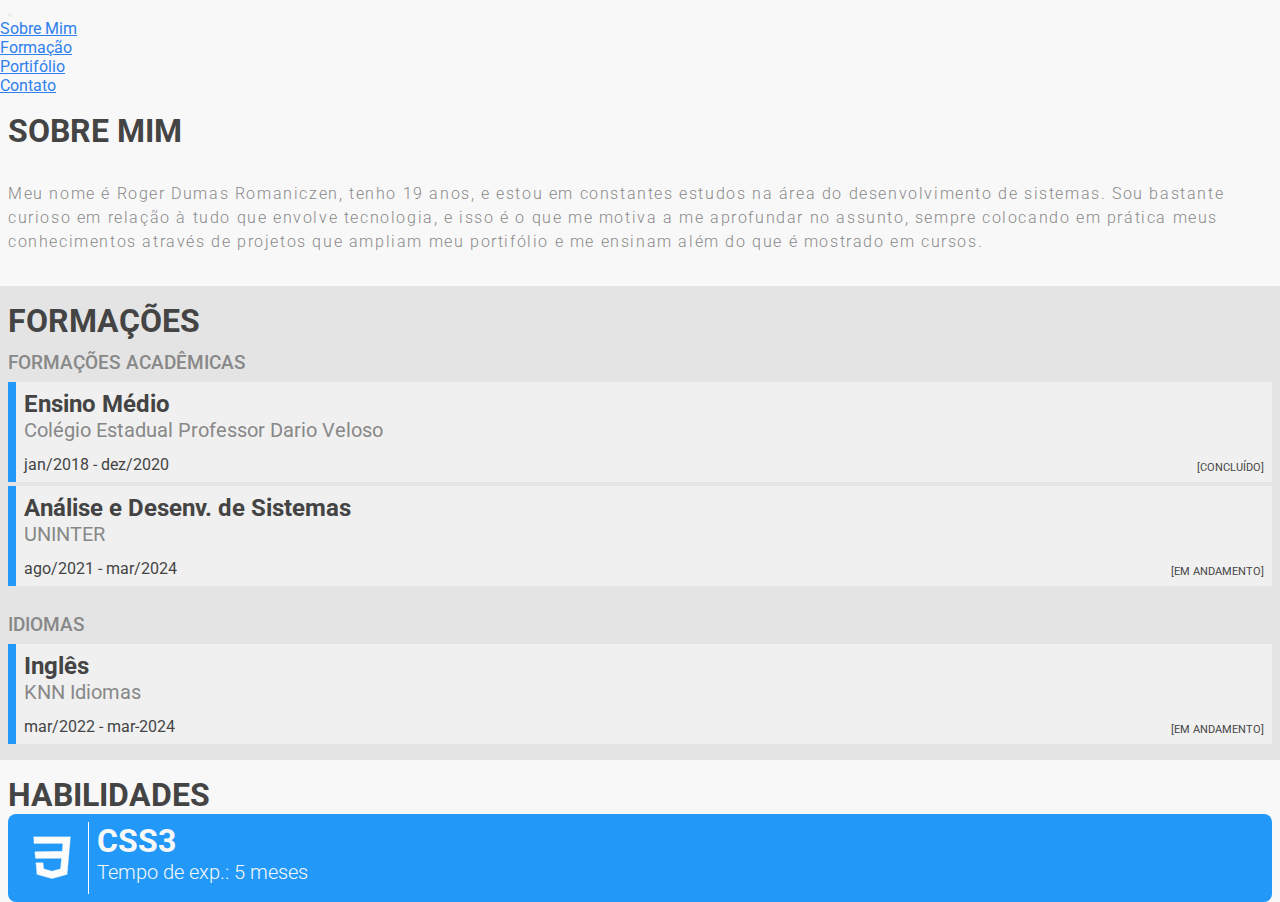
==== index.html @ 22ba411b "iniciando o projeto" ====
<!DOCTYPE html>
<html lang="pt-br">
<head>
    <meta charset="UTF-8">
    <meta http-equiv="X-UA-Compatible" content="IE=edge">
    <meta name="viewport" content="width=device-width, initial-scale=1.0">

    <!--FONTS-->
    <link rel="preconnect" href="https://fonts.googleapis.com">
    <link rel="preconnect" href="https://fonts.gstatic.com" crossorigin>
    <link href="https://fonts.googleapis.com/css2?family=Roboto:wght@300;400;700&display=swap" rel="stylesheet">

    <!--BOOTSTRAP CSS-->
    <link href="https://cdn.jsdelivr.net/npm/bootstrap@5.2.0/dist/css/bootstrap.min.css" rel="stylesheet" integrity="sha384-gH2yIJqKdNHPEq0n4Mqa/HGKIhSkIHeL5AyhkYV8i59U5AR6csBvApHHNl/vI1Bx" crossorigin="anonymous">
    
    <!--CSSs-->
    <link rel="stylesheet" href="css/reset.css">
    <link rel="stylesheet" href="css/style.css">
    <link rel="stylesheet" href="css/header.css">
    <link rel="stylesheet" href="css/about.css">
    <link rel="stylesheet" href="css/education.css">
    <link rel="stylesheet" href="css/skills.css">


    <title>Meu Portifólio</title>
</head>
<body>
    <header class="header">
        <nav class="navbar navbar-expand-md py-sm-2 pb-sm-0" role="navigation">
            <div>
                <button class="navbar-toggler border-0 " type="button" data-bs-toggle="collapse" data-bs-target="#navbarText" aria-controls="navbarText" aria-expanded="false" aria-label="Toggle navigation">
                    <span class="navbar-toggler-icon"></span>
                </button>
                <div class="collapse navbar-collapse " id="navbarText">
                    <ul class="navbar-nav mb-lg-0 align-items-center align-items-md-center">
                        <li class="nav-item">
                            <a class="nav-link link-ativo" href="index.html">Sobre Mim</a>
                        </li>
                        <li class="nav-item ">
                            <a class="nav-link" href="formacao.html">Formação</a>
                        </li>
                        <li class="nav-item">
                            <a class="nav-link" href="portifolio.html">Portifólio</a>
                        </li>
                        <li class="nav-item">
                            <a class="nav-link" href="contato.html">Contato</a>
                        </li>
                    </ul>
                </div>
            </div>
        </nav>
    </header>

    <main class="main" role="main">
        <section class="about">
            <h2 class="title">Sobre Mim</h2>

            <p class="about__text">Meu nome é Roger Dumas Romaniczen, tenho 19 anos, e estou em constantes estudos na área do desenvolvimento de sistemas. Sou bastante curioso em relação à tudo que envolve tecnologia, e isso é o que me motiva a me aprofundar no assunto, sempre colocando em prática meus conhecimentos através de projetos que ampliam meu portifólio e me ensinam além do que é mostrado em cursos.</p>
        </section>
        <section class="education">
            <h2 class="title">Formações</h2>
            <div class="education__type">
                <h3 class="education__subtitle">Formações Acadêmicas</h3>
                <div class="education__item">
                    <h4 class="education__item--title">Ensino Médio</h4>
                    <p class="education__item--institution">Colégio Estadual Professor Dario Veloso</p>
                    <p class="education__item--period">jan/2018 - dez/2020</p>
                    <span class="education__item--status">concluído</span>
                </div>
                <div class="education__item">
                    <h4 class="education__item--title">Análise e Desenv. de Sistemas</h4>
                    <p class="education__item--institution">UNINTER</p>
                    <p class="education__item--period">ago/2021 - mar/2024</p>
                    <span class="education__item--status">em andamento</span>
                </div>
            </div>
            <div class="education__type">
                <h3 class="education__subtitle">Idiomas</h3>
                <div class="education__item">
                    <h4 class="education__item--title">Inglês</h4>
                    <p class="education__item--institution">KNN Idiomas</p>
                    <p class="education__item--period">mar/2022 - mar-2024</p>
                    <span class="education__item--status">em andamento</span>
                </div>
            </div>
        </section>
        <section class="skills">
            <h2 class="title">Habilidades</h2>
            <div class="skill">
                <img class="skill__image" src="img/css_logo72.png" alt="">
                <div class="skill__description">
                    <h3 class="skill__description--name">CSS3</h3>
                    <div class="skill__description--exp">
                        <p>Tempo de exp.:</p>
                        <span>5 meses</span>
                    </div>

                </div>
            </div>
        </section>
    </main>

    <!--BOOTSTRAP JS-->
    <script src="https://cdn.jsdelivr.net/npm/bootstrap@5.2.0/dist/js/bootstrap.bundle.min.js" integrity="sha384-A3rJD856KowSb7dwlZdYEkO39Gagi7vIsF0jrRAoQmDKKtQBHUuLZ9AsSv4jD4Xa" crossorigin="anonymous"></script>

</body>
</html>
---- css/style.css ----
@import url(./_variaveis.css);

* {
    font-family: 'Roboto', sans-serif;
}
body {
    background-color: var(--lightest-gray);
    
}
main {
    padding-top: 4rem;
}

main > * {
    padding: 0 .5rem;
}

.title {
    color: var(--darkest-gray-text);
    font-size: 2rem;
    font-weight: 700;
    padding-top: 1rem;
    text-transform: uppercase;
}
---- css/header.css ----
.header {
    background-color: var(--lightest-gray);
    border: none;
    height: 5rem;
    position: fixed;
    width: 100vw;
    z-index: 10;
}

.navbar-toggler {
    margin-left: .5rem;
}

.navbar-toggler-icon {
    height: 60px;
    width: 60px;
}
.navbar-collapse {
    background-color: var(--lightest-gray);
    width: 100vw;
}
---- css/about.css ----
.about {
    margin: 2rem 0;
}
.about__text {
    color: var(--dark-gray);
    font-size: 1rem;
    letter-spacing: .1rem;
    line-height: 1.5rem;
    margin: 2rem 0;
    font-weight: 300;
}
---- css/education.css ----
.education {
    background-color: var(--gray);
}
.education__type {
    padding: .75rem 0;
}
.education__subtitle {
    color: var(--dark-gray);
    font-weight: 500;
    margin-bottom: .5rem;
    text-transform: uppercase;
}

.education__item {
    background-color: var(--light-gray);
    border-left: .5rem solid var(--blue);
    color: var(--darkest-gray-text);
    margin-bottom: .25rem;
    height: 100px;
    padding: .5rem;
    position: relative;

}
.education__item--title {
    font-size: 1.5rem;
    font-weight: 700;
    margin: 0;
}
.education__item--institution {
    color: var(--dark-gray);
    font-size: 1.25rem;
}
.education__item--period {
    position: absolute;
    bottom: 0;
    left: 0;
    margin: 0;
    padding: inherit;
}
.education__item--status {
    bottom: 0;
    font-size: .7rem;
    text-transform: uppercase;
    padding: inherit;
    position: absolute;
    right: 0;
}
.education__item--status::before {
    content: '[';
}
.education__item--status::after {
    content: ']';
}
---- css/skills.css ----
.skills {
}
.skill {
    background-color: var(--blue);
    border-radius: .5rem;
    padding: .5rem;
    display: flex;
}
.skill__image {
    border-right: 1px solid #fff;

}
.skill__description{
    color: var(--lightest-gray);
    font-size: 2em;
    font-weight: 700;
    margin-left: .5rem;
}
.skill__description--name {
    font-size: 2rem;
    font-weight: 700;
}
.skill__description--exp {
    font-size: 1.25rem;
    font-weight: 300;
}
.skill__description--exp * {
    display: inline;
    margin: 0;
}
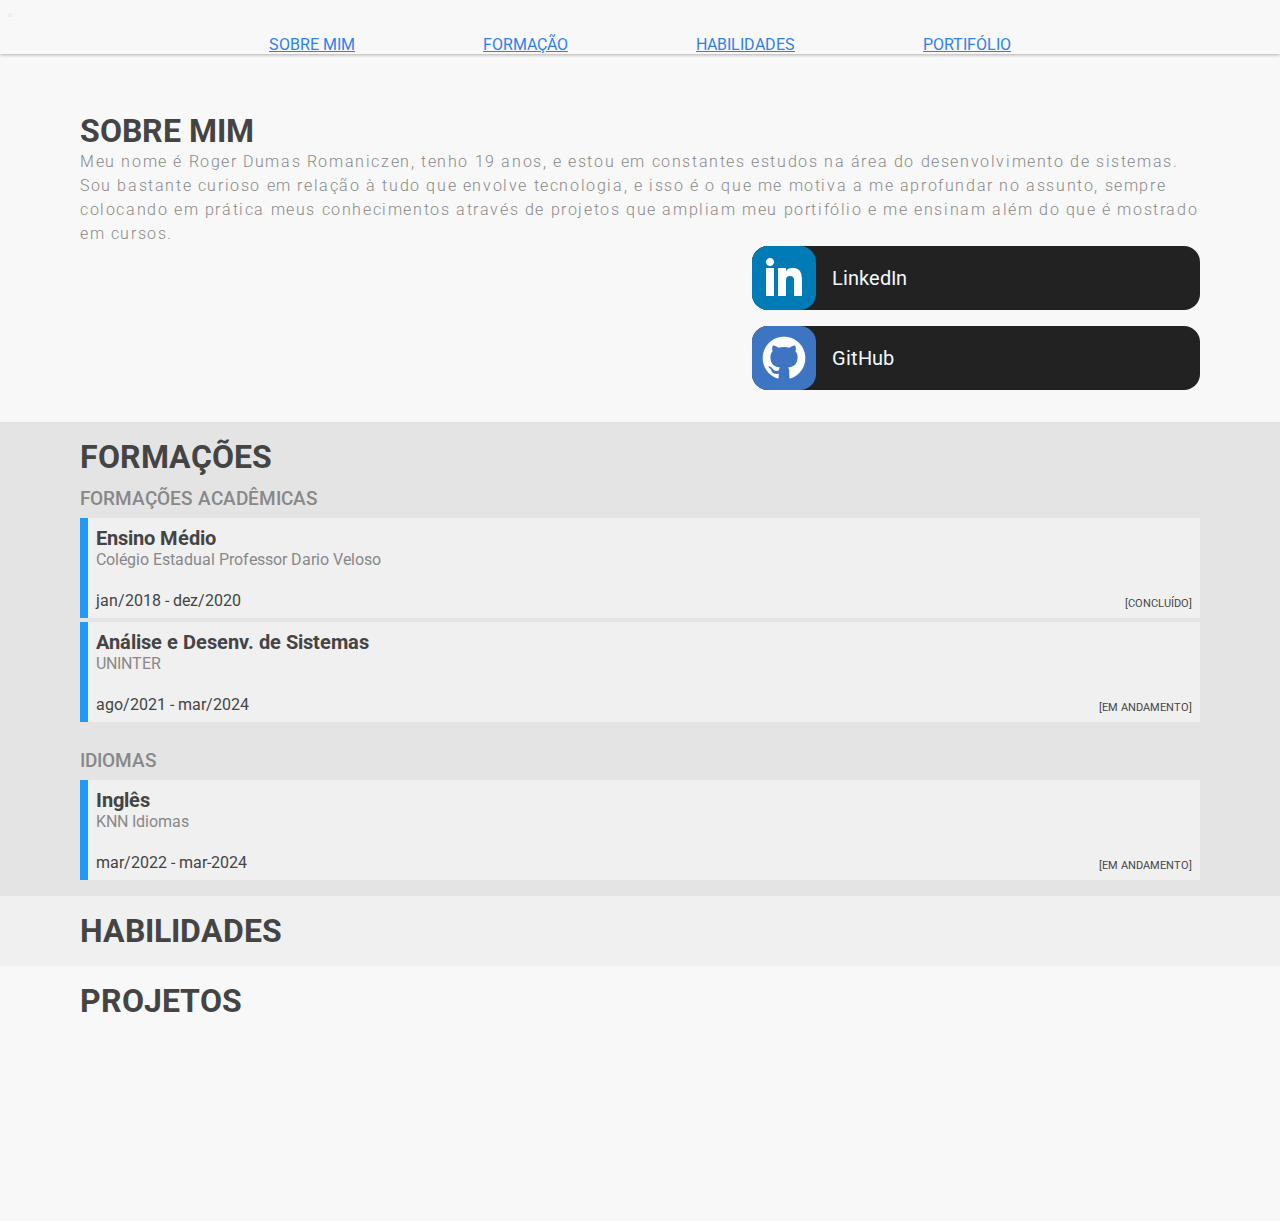
==== commit 2913fc34: "layout responsivo finalizado" ====
--- a/index.html
+++ b/index.html
@@ -20,11 +20,13 @@
     <link rel="stylesheet" href="css/about.css">
     <link rel="stylesheet" href="css/education.css">
     <link rel="stylesheet" href="css/skills.css">
+    <link rel="stylesheet" href="css/projects.css">
 
 
     <title>Meu Portifólio</title>
 </head>
 <body>
+    
     <header class="header">
         <nav class="navbar navbar-expand-md py-sm-2 pb-sm-0" role="navigation">
             <div>
@@ -34,16 +36,16 @@
                 <div class="collapse navbar-collapse " id="navbarText">
                     <ul class="navbar-nav mb-lg-0 align-items-center align-items-md-center">
                         <li class="nav-item">
-                            <a class="nav-link link-ativo" href="index.html">Sobre Mim</a>
+                            <a class="nav-link link-ativo" href="#sobre-mim">Sobre Mim</a>
                         </li>
                         <li class="nav-item ">
-                            <a class="nav-link" href="formacao.html">Formação</a>
+                            <a class="nav-link" href="#formacao">Formação</a>
                         </li>
                         <li class="nav-item">
-                            <a class="nav-link" href="portifolio.html">Portifólio</a>
+                            <a class="nav-link" href="#habilidades">Habilidades</a>
                         </li>
                         <li class="nav-item">
-                            <a class="nav-link" href="contato.html">Contato</a>
+                            <a class="nav-link" href="#projetos">Portifólio</a>
                         </li>
                     </ul>
                 </div>
@@ -52,56 +54,112 @@
     </header>
 
     <main class="main" role="main">
-        <section class="about">
-            <h2 class="title">Sobre Mim</h2>
-
-            <p class="about__text">Meu nome é Roger Dumas Romaniczen, tenho 19 anos, e estou em constantes estudos na área do desenvolvimento de sistemas. Sou bastante curioso em relação à tudo que envolve tecnologia, e isso é o que me motiva a me aprofundar no assunto, sempre colocando em prática meus conhecimentos através de projetos que ampliam meu portifólio e me ensinam além do que é mostrado em cursos.</p>
+        <section id="sobre-mim" class="about">
+            <div class="about__textContent">
+                <h2 class="title">Sobre Mim</h2>
+    
+                <p class="about__textContent--text">Meu nome é Roger Dumas Romaniczen, tenho 19 anos, e estou em constantes estudos na área do desenvolvimento de sistemas. Sou bastante curioso em relação à tudo que envolve tecnologia, e isso é o que me motiva a me aprofundar no assunto, sempre colocando em prática meus conhecimentos através de projetos que ampliam meu portifólio e me ensinam além do que é mostrado em cursos.</p>
+            </div>
+            <div class="about__links">
+                <div class="about__links--div">
+                    <a class="about__link" target="_blank" href="https://www.linkedin.com/in/roger-romaniczen/">
+                            <div class="about__link--content"><img src="./img/linkedin_logo.png" alt="">LinkedIn</div>
+                        <span class="animation-span"></span>
+                    </a>
+                </div>
+                <div class="about__links--div">
+                    <a class="about__link" target="_blank" href="https://github.com/Roger2405">
+                            <div class="about__link--content"><img src="./img/github_logo.png" alt="">GitHub</div>
+                        <span class="animation-span"></span>
+                    </a>
+                </div>
+                
+                
+            </div>
         </section>
-        <section class="education">
-            <h2 class="title">Formações</h2>
-            <div class="education__type">
-                <h3 class="education__subtitle">Formações Acadêmicas</h3>
-                <div class="education__item">
-                    <h4 class="education__item--title">Ensino Médio</h4>
-                    <p class="education__item--institution">Colégio Estadual Professor Dario Veloso</p>
-                    <p class="education__item--period">jan/2018 - dez/2020</p>
-                    <span class="education__item--status">concluído</span>
+        <section id="formacao" class="education">
+            
+            <img src="./img/degree_hood.svg" class="education__icon" alt="">
+            <div class="education__info">
+                <h2 class="title">Formações</h2>
+                <div class="education__type">
+                    <h3 class="education__subtitle">Formações Acadêmicas</h3>
+                    <div class="education__item">
+                        <h4 class="education__item--title">Ensino Médio</h4>
+                        <p class="education__item--institution">Colégio Estadual Professor Dario Veloso</p>
+                        <p class="education__item--period">jan/2018 - dez/2020</p>
+                        <span class="education__item--status">concluído</span>
+                    </div>
+                    <div class="education__item">
+                        <h4 class="education__item--title">Análise e Desenv. de Sistemas</h4>
+                        <p class="education__item--institution">UNINTER</p>
+                        <p class="education__item--period">ago/2021 - mar/2024</p>
+                        <span class="education__item--status">em andamento</span>
+                    </div>
                 </div>
-                <div class="education__item">
-                    <h4 class="education__item--title">Análise e Desenv. de Sistemas</h4>
-                    <p class="education__item--institution">UNINTER</p>
-                    <p class="education__item--period">ago/2021 - mar/2024</p>
-                    <span class="education__item--status">em andamento</span>
-                </div>
-            </div>
-            <div class="education__type">
-                <h3 class="education__subtitle">Idiomas</h3>
-                <div class="education__item">
-                    <h4 class="education__item--title">Inglês</h4>
-                    <p class="education__item--institution">KNN Idiomas</p>
-                    <p class="education__item--period">mar/2022 - mar-2024</p>
-                    <span class="education__item--status">em andamento</span>
+                <div class="education__type">
+                    <h3 class="education__subtitle">Idiomas</h3>
+                    <div class="education__item">
+                        <h4 class="education__item--title">Inglês</h4>
+                        <p class="education__item--institution">KNN Idiomas</p>
+                        <p class="education__item--period">mar/2022 - mar-2024</p>
+                        <span class="education__item--status">em andamento</span>
+                    </div>
                 </div>
             </div>
         </section>
-        <section class="skills">
+        <section id="habilidades" class="skills">
             <h2 class="title">Habilidades</h2>
-            <div class="skill">
-                <img class="skill__image" src="img/css_logo72.png" alt="">
-                <div class="skill__description">
-                    <h3 class="skill__description--name">CSS3</h3>
-                    <div class="skill__description--exp">
-                        <p>Tempo de exp.:</p>
-                        <span>5 meses</span>
+            <noscript>
+                <span class="text-danger">Ative o JavaScript para mais detalhes</span>
+                <div class="skill">
+                    <div class="skill__description">
+                        <h3 class="skill__description--name">CSS3</h3>
                     </div>
+                </div>
+                <div class="skill">
+                    <div class="skill__description">
+                        <h3 class="skill__description--name">HTML5</h3>
+                    </div>
+                </div>
+                <div class="skill">
+                    <div class="skill__description">
+                        <h3 class="skill__description--name">JavaScript</h3>
+                    </div>
+                </div>
+                <div class="skill">
+                    <div class="skill__description">
+                        <h3 class="skill__description--name">React</h3>
+                    </div>
+                </div>
+                <div class="skill">
+                    <div class="skill__description">
+                        <h3 class="skill__description--name">C#</h3>
+                    </div>
+                </div>
+                <div class="skill">
+                    <div class="skill__description">
+                        <h3 class="skill__description--name">Unity</h3>
+                    </div>
+                </div>
+                <div class="skill">
+                    <div class="skill__description">
+                        <h3 class="skill__description--name">MySQL</h3>
+                    </div>
+                </div>
+            </noscript>
+        </section>
+        <section id="projetos" class="section-projects">
+            <h2 class="title">Projetos</h2>
+            <div class="projects">
 
-                </div>
             </div>
         </section>
     </main>
 
     <!--BOOTSTRAP JS-->
     <script src="https://cdn.jsdelivr.net/npm/bootstrap@5.2.0/dist/js/bootstrap.bundle.min.js" integrity="sha384-A3rJD856KowSb7dwlZdYEkO39Gagi7vIsF0jrRAoQmDKKtQBHUuLZ9AsSv4jD4Xa" crossorigin="anonymous"></script>
-
+    <script src="./js/skillGenerator.js" type="module"></script>
+    <script src="./js/projectGenerator.js" type="module"></script>
 </body>
 </html>--- a/css/style.css
+++ b/css/style.css
@@ -10,15 +10,53 @@
 main {
     padding-top: 4rem;
 }
-
 main > * {
-    padding: 0 .5rem;
+    padding: 0 1rem;
 }
-
 .title {
+    width: 100%;
     color: var(--darkest-gray-text);
-    font-size: 2rem;
+    font-size: 1.5rem;
     font-weight: 700;
     padding-top: 1rem;
     text-transform: uppercase;
+}
+@media screen and (min-width: 480px) {
+    .title {
+        font-size: 2rem;
+    }
+}
+@media screen and (min-width: 768px) {
+    main > * {
+        padding: 0 5rem;
+    }
+}
+
+@media screen and (min-width:1440px) {
+    section {
+        padding: 0 7.5rem;
+    }
+    main {
+        display: grid;
+        width: 100vw;
+        grid-template-columns: 30% 70%;
+    }
+    .about {
+        grid-column: span 2;
+        width: 100vw;
+    }
+    .education {
+        grid-column: span 2;
+        width: 100vw;
+    }
+    .skills {
+        padding-right: 1rem;
+        width: 30vw;
+    }
+    .section-projects {
+        padding-left: 0;
+        margin: 0;
+        width: 70vw;
+
+    }
 }--- a/css/header.css
+++ b/css/header.css
@@ -3,11 +3,19 @@
     background-color: var(--lightest-gray);
     border: none;
     height: 5rem;
+    width: 100%;
     position: fixed;
-    width: 100vw;
+    text-transform: uppercase;
     z-index: 10;
+    box-shadow: 0 0 .25rem #888888;
 }
-
+.navbar-nav {
+    width: 100%;
+    margin: 0 auto;
+    display: flex;
+    justify-content: center;
+    gap: 10%;
+}
 .navbar-toggler {
     margin-left: .5rem;
 }
@@ -19,4 +27,11 @@
 .navbar-collapse {
     background-color: var(--lightest-gray);
     width: 100vw;
+    padding-top: 1rem;
+}
+
+@media screen and (min-width:768px) {
+    .header {
+        height: auto;
+    }
 }--- a/css/about.css
+++ b/css/about.css
@@ -2,11 +2,152 @@
 .about {
     margin: 2rem 0;
 }
-.about__text {
+.about__textContent--text {
     color: var(--dark-gray);
     font-size: 1rem;
     letter-spacing: .1rem;
     line-height: 1.5rem;
-    margin: 2rem 0;
     font-weight: 300;
+}
+
+
+/*LINKS*/
+.about__links--div {
+    display: flex;
+    height: 4rem;
+    margin-right: 0;
+    margin-left: auto;
+    margin-bottom: 1rem;
+    width: 80%;
+    z-index: -1;
+}
+.about__links--div, .about__link * {
+    border-radius: 1rem;
+}
+
+/*Backgrounds*/
+.about__links--div {
+    background-color: #222;
+}
+.about__links--div:nth-child(1) .animation-span {
+    background-color: #007BB5;
+}
+.about__links--div:nth-child(2) .animation-span {
+    background-color: #3E75C3;
+}
+
+.about__link {
+    position: relative;
+    height: 100%;
+    width: 100%;
+    color: aliceblue;
+}
+.about__link--content {
+    position: absolute;
+    display: flex;
+    align-items: center;
+    column-gap: 1rem;
+    margin: 0;
+    z-index: 1;
+    font-size: 1.25rem;
+}
+
+
+.animation-span {
+    background-color: red;
+    width: 10%;
+    height: 100%;
+    left: 0;
+    position: absolute;
+}
+.about__link:hover .animation-span{
+    animation-name: spanAnimation;
+    animation-direction:normal;
+    animation-duration: .5s;
+    animation-delay: 0s;
+
+    transition-delay: .5s;
+    width: 100%;
+    height: 100%;
+}
+.about__link:hover {
+    color: #fff;
+
+}
+
+@keyframes spanAnimation {
+    
+    25% {
+        width: 15%;
+        height: 100%;
+    }
+    100% {
+        width: 100%;
+        height: 100%;
+    }
+}
+
+@media screen and (min-width: 480px) {
+    .about__links--div {
+        width: 40%;
+    }
+}
+
+@media screen and (min-width: 1440px) {
+    .about {
+        display: flex;
+        max-width: none;
+    }
+    .about__textContent {
+        max-width: none;
+        flex-basis: 75%;
+        margin: 0;
+        font-size: 1.5rem;
+    }
+
+    .about__links {
+        flex-basis: 25%;
+        margin: 0;
+        transform:skewX(35deg) rotateX(30deg) rotateZ(7deg) rotateY(-25deg);
+        position: relative;
+        transition: all .5s;
+    }
+    .about__links--div {
+        width: 100%;
+        position: absolute;
+        box-shadow: 0 .5rem 1rem rgba(69, 69, 69, 0.502);
+    }
+    .about__links--div:nth-child(1) {
+        z-index: 2;
+    }
+    .about__links--div:nth-child(2) {
+        top: 25%;
+        transform: translateX(-1rem) rotateZ(-1deg);
+        z-index: 1;
+    }
+    
+    .about__links--div, .about__link * {
+        border-radius: 0;
+    }
+    .about__links--div {
+        transition: .5s;
+
+    }
+    .about__links--div:nth-child(1) .animation-span {
+        background-color: #007BB5;
+    }
+    .about__links--div:nth-child(2) .animation-span {
+        background-color: #3E75C3;
+    }
+    
+    
+    .about__links:hover {
+        transform: none;
+        transition: all 1s;
+    }
+    .about__links:hover .about__links--div:nth-child(2) {
+        transform: translateX(0) rotateZ(0) translateY(2.5rem);
+        transition: all 1s;
+        
+    }
 }--- a/css/education.css
+++ b/css/education.css
@@ -1,6 +1,10 @@
 .education {
     background-color: var(--gray);
 }
+.education__icon {
+    display: none;
+}
+
 .education__type {
     padding: .75rem 0;
 }
@@ -22,13 +26,13 @@
 
 }
 .education__item--title {
-    font-size: 1.5rem;
+    font-size: 1.25rem;
     font-weight: 700;
     margin: 0;
 }
 .education__item--institution {
     color: var(--dark-gray);
-    font-size: 1.25rem;
+    font-size: 1rem;
 }
 .education__item--period {
     position: absolute;
@@ -50,4 +54,26 @@
 }
 .education__item--status::after {
     content: ']';
+}
+
+@media screen and (min-width: 1440px) {
+    .education {
+        display: flex;
+        align-items: center;
+        max-width: none;
+    }
+    .education__icon, .education__info {
+        margin: 0;
+        flex-basis: 50%;
+        max-width: none;
+    }
+    .education__icon {
+        display: inline;
+        opacity: 0.1;
+        height: 200px;
+    }
+    .education__item {
+        border: none;
+        border-right: .5rem solid var(--blue);
+    }
 }--- a/css/skills.css
+++ b/css/skills.css
@@ -1,12 +1,19 @@
 
 
 .skills {
+    background-color: var(--light-gray);
+    padding-bottom: 1rem;
 }
 .skill {
-    background-color: var(--blue);
+    background-color: var(--dark-gray);
     border-radius: .5rem;
     padding: .5rem;
+    margin-bottom: .75rem;
     display: flex;
+    height: 5rem;
+    box-shadow: .25rem .5rem .25rem #bbbbbb;
+
+    transition: .2s;
 }
 .skill__image {
     border-right: 1px solid #fff;
@@ -23,10 +30,15 @@
     font-weight: 700;
 }
 .skill__description--exp {
-    font-size: 1.25rem;
+    font-size: 1rem;
     font-weight: 300;
 }
-.skill__description--exp * {
-    display: inline;
-    margin: 0;
-}+.skill:hover {
+
+    transform: translateX(-.25rem) translateY(-.5rem);
+    box-shadow: .5rem 1rem .5rem #bbbbbb, 0 -.5rem .5rem rgb(0, 0, 0, 0.25);
+    transition: .2s;
+    
+}
+.skill__image:hover {
+}
--- a/css/projects.css
+++ b/css/projects.css
@@ -0,0 +1,107 @@
+.projects {
+    transform: skewX(5deg) skewY(-10deg) rotateZ(3deg) rotateX(10deg) rotateY(25deg);
+    display: flex;
+    flex-direction: row;
+    justify-content:flex-start;
+    flex-wrap: wrap;
+    column-gap: 1rem;
+    row-gap: 1rem;
+    box-sizing:border-box;
+}
+.project:first-child {
+    
+}
+.project {
+    border-radius: .5rem;
+    position: relative;
+    width: 100%;
+    aspect-ratio: 2/1;
+    display: flex;
+    flex-direction: column;
+}
+.project__link {
+    position: absolute;
+    text-decoration: none;
+    width: 100%;
+    z-index: 5;
+
+    transition: .5s;
+}
+.project__image {
+    aspect-ratio: 2/1;
+    position: relative;
+    object-fit:cover;
+    width: 100%;
+    bottom: 0;
+}
+
+.project__footer {
+    align-items: center;
+    bottom: 0;
+    position: absolute;
+    display: flex;
+    padding: .5rem;
+    background-color: var(--gray);
+    width: 100%;
+}
+.project__footer--icon {
+    border-radius: .5rem;
+    height: 50px;
+}
+.project__footer--name {
+    color: var(--darkest-gray-text);
+    font-size: 1rem;
+    margin: 0 0 0 .5rem;
+    letter-spacing: 1px;
+}
+
+.projects__noImg {
+    box-shadow: none;
+    display: flex;
+    flex-direction: column;
+    position: relative;
+    justify-content: space-between;
+    row-gap: .5rem;
+}
+.projects__noImg > div {
+    position: relative;
+    flex-basis: 50%;
+}
+.projects__noImg .project__link {
+    height: calc(100% - .25rem);
+}
+.projects__noImg .project__footer{
+    position: relative;
+    margin: 0;
+    height: 100%;
+}
+
+/*Animations */
+.project__link:hover {
+    transform: scale(1.1) skewX(-7deg) skewY(7deg) rotateZ(-4.9deg) rotateX(-0) rotateY(-5deg);
+    box-shadow: 0 0 1rem #888;
+    z-index: 10;
+
+    transition: .5s;
+}
+
+
+@media screen and (min-width:480px) {
+    .project {
+        width: calc(50% - .5rem);
+    }
+}
+@media screen and (min-width:992px) {
+    .project {
+        width: calc(100% / 3 - .75rem);
+    }
+}
+@media screen and (min-width:1440px) {
+    .projects {
+        margin: 0 auto;
+    }
+    .project__link {
+        transform: rotateX(10deg) rotateY(10deg) rotateZ(2deg);
+
+    }
+}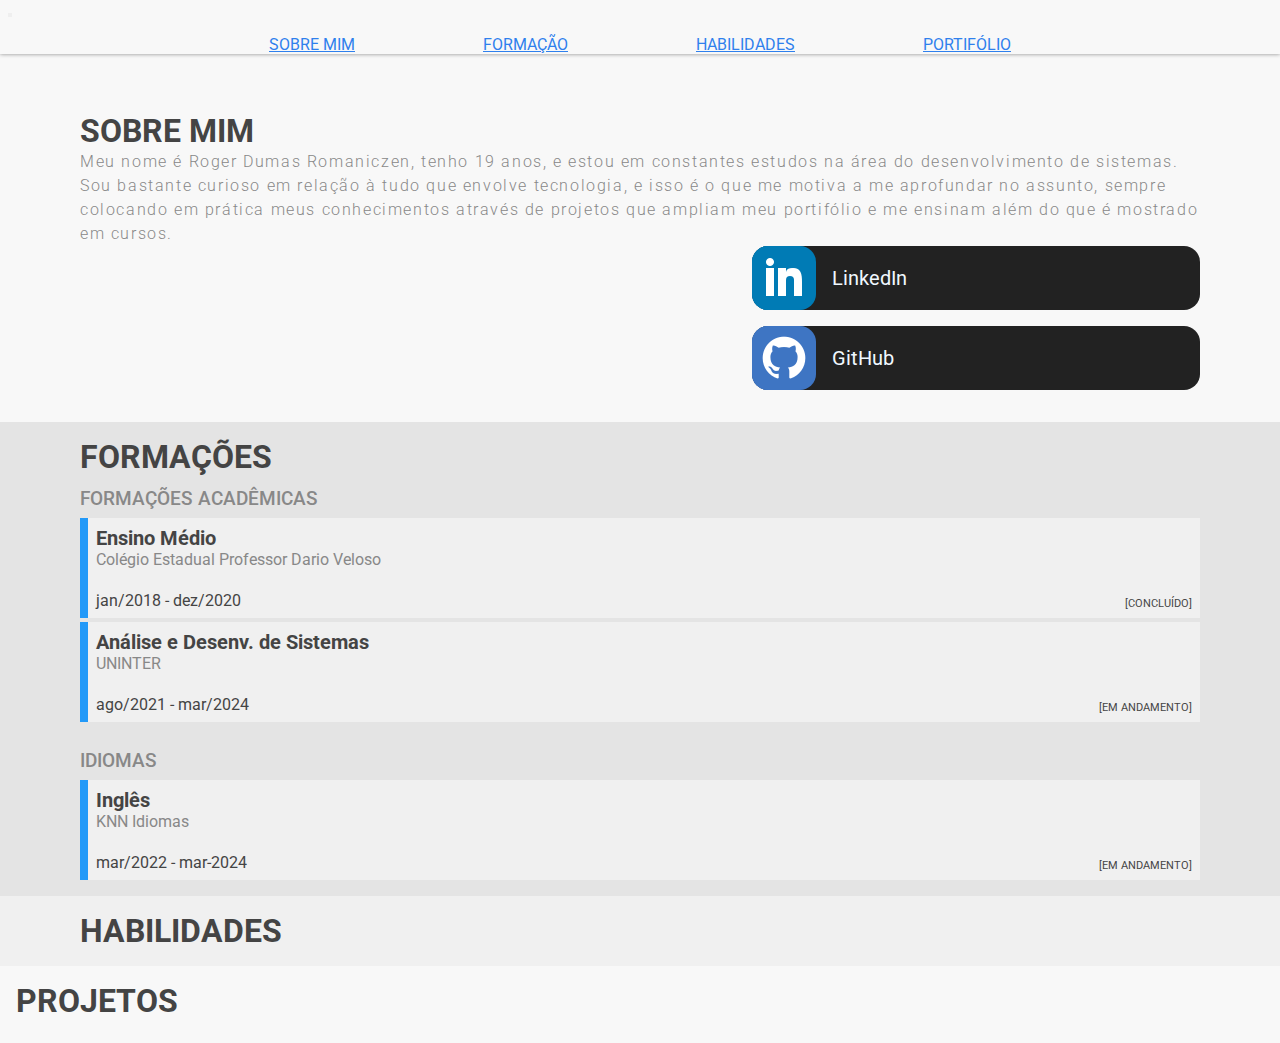
==== commit 3fe4d77b: "suavizando a troca de imagens e separando responsabilidades" ====
--- a/index.html
+++ b/index.html
@@ -151,8 +151,22 @@
         </section>
         <section id="projetos" class="section-projects">
             <h2 class="title">Projetos</h2>
+            <noscript>
+                <p class="text-danger">O JavaScript está desativado</p>
+                <div class="d-flex flex-column flex-wrap">
+                    <a href="https://play.google.com/store/apps/details?id=com.RDRGames.MoonlightRun" target="_blank">Moonlight Run</a>
+                    <a href="https://play.google.com/store/apps/details?id=com.RDRGames.ItsAMaze2D" target="_blank">It's AMaze 2D</a>
+                    <a href="https://play.google.com/store/apps/details?id=com.RDRGames.ItsAMaze3D" target="_blank">It's AMaze 3D</a>
+                    <a href="https://play.google.com/store/apps/details?id=com.RDRGames.MarbleChallenge" target="_blank">Marble Challenge</a>
+                    <a href="https://calcula-despesas.vercel.app/" target="_blank">Calculadora de Despesas</a>
+                    <a href="https://portifolio-roger-dr.vercel.app/" target="_blank">Portifólio | Trabalho ADS</a>
+                    <a href="https://ecommerce-product-roger2405.vercel.app/" target="_blank">E-commerce Page | Challenge</a>
+                    <a href="https://advice-generator-roger2405.vercel.app/" target="_blank">Advice Generator | Challenge</a>
+                    <a href="https://chat-app-challenge-roger2405.vercel.app/" target="_blank">Chat App | Challenge</a>
+                    
+                </div>
+            </noscript>
             <div class="projects">
-
             </div>
         </section>
     </main>
@@ -161,5 +175,6 @@
     <script src="https://cdn.jsdelivr.net/npm/bootstrap@5.2.0/dist/js/bootstrap.bundle.min.js" integrity="sha384-A3rJD856KowSb7dwlZdYEkO39Gagi7vIsF0jrRAoQmDKKtQBHUuLZ9AsSv4jD4Xa" crossorigin="anonymous"></script>
     <script src="./js/skillGenerator.js" type="module"></script>
     <script src="./js/projectGenerator.js" type="module"></script>
+    <script src="./js/refreshImages.js" type="module"></script>
 </body>
 </html>--- a/css/projects.css
+++ b/css/projects.css
@@ -1,16 +1,17 @@
+
+.section-projects {
+    padding-left: 1rem;
+}
 .projects {
-    transform: skewX(5deg) skewY(-10deg) rotateZ(3deg) rotateX(10deg) rotateY(25deg);
+    box-sizing:border-box;
+    column-gap: 1rem;
     display: flex;
     flex-direction: row;
+    flex-wrap: wrap;
     justify-content:flex-start;
-    flex-wrap: wrap;
-    column-gap: 1rem;
     row-gap: 1rem;
-    box-sizing:border-box;
 }
-.project:first-child {
-    
-}
+
 .project {
     border-radius: .5rem;
     position: relative;
@@ -33,6 +34,8 @@
     object-fit:cover;
     width: 100%;
     bottom: 0;
+    
+
 }
 
 .project__footer {
@@ -59,9 +62,10 @@
     box-shadow: none;
     display: flex;
     flex-direction: column;
+    column-gap: .5rem;
     position: relative;
     justify-content: space-between;
-    row-gap: .5rem;
+    
 }
 .projects__noImg > div {
     position: relative;
@@ -75,18 +79,23 @@
     margin: 0;
     height: 100%;
 }
-
-/*Animations */
-.project__link:hover {
-    transform: scale(1.1) skewX(-7deg) skewY(7deg) rotateZ(-4.9deg) rotateX(-0) rotateY(-5deg);
-    box-shadow: 0 0 1rem #888;
-    z-index: 10;
-
-    transition: .5s;
+.projects__noImg .project__footer--name{
+    font-size: .75rem;
+    
 }
 
 
+
+
 @media screen and (min-width:480px) {
+    .projects {
+        transform: skewX(5deg) skewY(-10deg) rotateZ(3deg) rotateX(10deg) rotateY(25deg);
+    }
+    
+    .project__link {
+        transform: rotateX(10deg) rotateY(10deg) rotateZ(2deg);
+
+    }
     .project {
         width: calc(50% - .5rem);
     }
@@ -95,13 +104,17 @@
     .project {
         width: calc(100% / 3 - .75rem);
     }
+    /*Animations */
+.project__link:hover {
+    transform: scale(1.1) skewX(-7deg) skewY(7deg) rotateZ(-4.9deg) rotateX(-0) rotateY(-5deg);
+    box-shadow: 0 0 1rem #888;
+    z-index: 10;
+
+    transition: .5s;
+}
 }
 @media screen and (min-width:1440px) {
     .projects {
         margin: 0 auto;
     }
-    .project__link {
-        transform: rotateX(10deg) rotateY(10deg) rotateZ(2deg);
-
-    }
 }